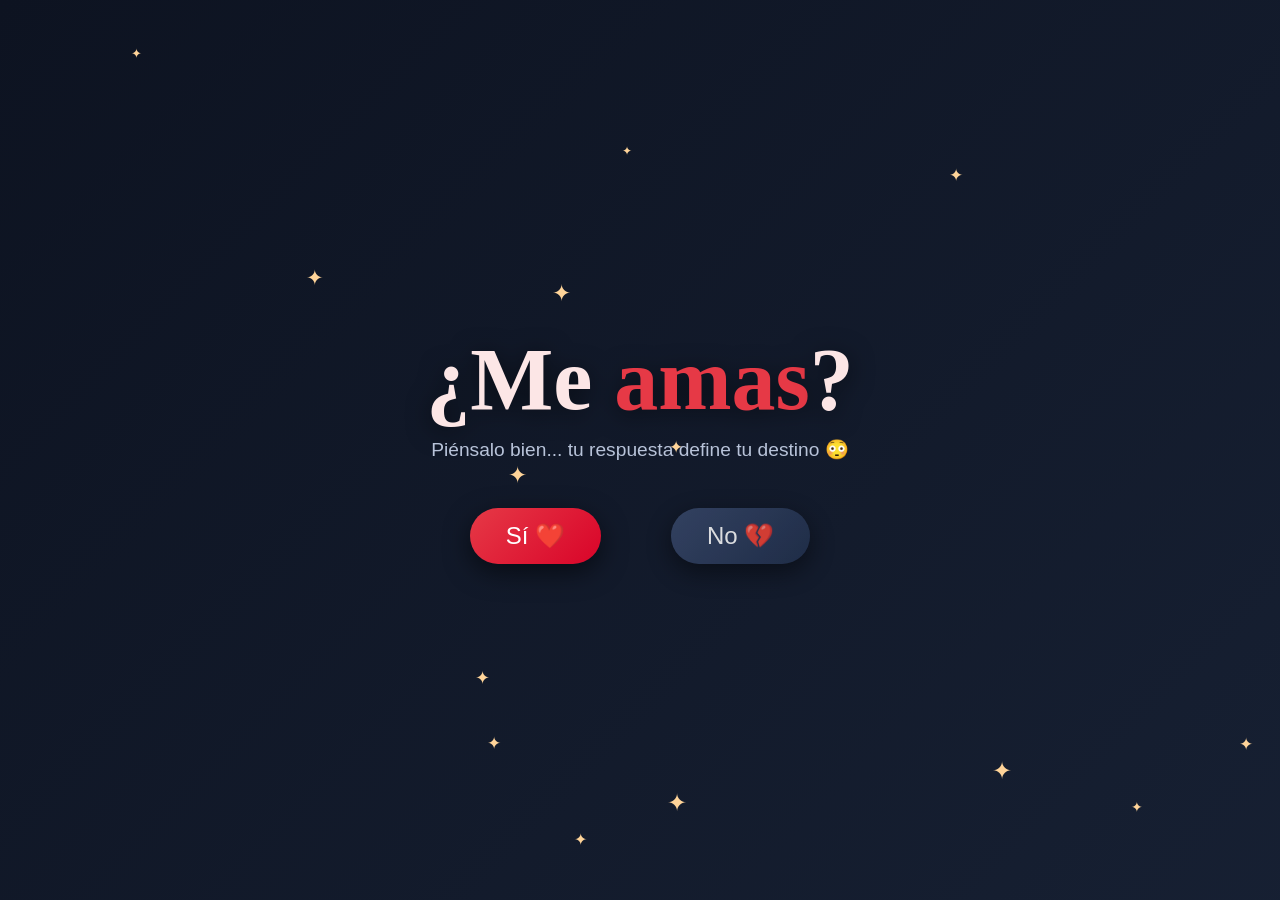
==== virtual/index.html @ 60e003fa "virtual" ====
<!DOCTYPE html>
<html lang="es">
<head>
  <meta charset="UTF-8">
  <meta name="viewport" content="width=device-width, initial-scale=1.0">
  <title>¿Me amas? 💌</title>
  <style>
    /* ==========================================================
       PALETA  ·  Oscuro + Rojo intenso
       Fondo: #0d1321 (azul-marino casi negro)
       Acentos: #e63946 (rojo) · #d90429 (rojo intenso)
       Detalles: #ffd499 (dorado suave) · #fce6e6 (blanco cálido)
       ========================================================== */
    :root {
      --bg-1: #0d1321;
      --bg-2: #1b263b;
      --rojo: #e63946;
      --rojo-intenso: #d90429;
      --dorado: #ffd499;
      --crema: #fce6e6;
      --sombra: rgba(0, 0, 0, .55);
    }

    * { margin: 0; padding: 0; box-sizing: border-box; }

    html, body {
      height: 100%;
      overflow: hidden;
      font-family: "Segoe UI", "Trebuchet MS", Verdana, sans-serif;
      background: linear-gradient(135deg, var(--bg-1), var(--bg-2), var(--bg-1));
      background-size: 300% 300%;
      animation: fondo 14s ease infinite;
    }

    @keyframes fondo {
      0% { background-position: 0% 50%; }
      50% { background-position: 100% 50%; }
      100% { background-position: 0% 50%; }
    }

    /* ============ DECORACIÓN · corazones flotando por todos lados ============ */
    #bg-hearts {
      position: fixed;
      inset: 0;
      pointer-events: none;
      z-index: 0;
      overflow: hidden;
    }
    .flota {
      position: absolute;
      bottom: -60px;
      width: 28px;
      height: 28px;
      background: var(--rojo);
      opacity: .5;
      animation: subir var(--d, 12s) linear infinite;
    }
    .flota::before, .flota::after {
      content: "";
      position: absolute;
      width: 100%;
      height: 100%;
      border-radius: 50%;
      background: inherit;
    }
    .flota::before { top: -50%; left: 0; }
    .flota::after  { top: 0; left: 50%; }
    .flota {
      transform: rotate(-45deg);
      animation-name: subir, latir;
    }
    @keyframes subir {
      0%   { bottom: -60px; opacity: 0; }
      10%  { opacity: .55; }
      90%  { opacity: .35; }
      100% { bottom: 110vh; opacity: 0; }
    }
    @keyframes latir {
      0%, 100% { scale: 1; }
      50% { scale: 1.25; }
    }

    /* coronitas de brillo en las orillas */
    .twinkle {
      position: fixed;
      color: var(--dorado);
      font-size: 16px;
      pointer-events: none;
      z-index: 0;
      animation: brillar 2.6s ease-in-out infinite;
    }
    @keyframes brillar {
      0%, 100% { opacity: .15; transform: scale(.7) rotate(0deg); }
      50% { opacity: .95; transform: scale(1.25) rotate(20deg); }
    }

    /* ============ ESCENAS ============ */
    .scene {
      position: fixed;
      inset: 0;
      display: none;
      flex-direction: column;
      align-items: center;
      justify-content: center;
      z-index: 2;
      padding: 24px;
      text-align: center;
      animation: aparecer .8s ease both;
    }
    .scene.active { display: flex; }

    @keyframes aparecer {
      from { opacity: 0; transform: translateY(24px); }
      to   { opacity: 1; transform: translateY(0); }
    }

    /* ============ ESCENA 1 · la pregunta ============ */
    .question {
      font-family: "Brush Script MT", "Segoe Script", cursive;
      font-size: clamp(3rem, 10vw, 5.5rem);
      color: var(--crema);
      text-shadow: 0 4px 24px var(--sombra);
      margin-bottom: 8px;
    }
    .question span { color: var(--rojo); }

    .sub {
      color: #b8c3d9;
      font-size: clamp(1rem, 3vw, 1.2rem);
      margin-bottom: 40px;
    }

    .buttons {
      display: flex;
      gap: clamp(24px, 8vw, 70px);
      align-items: center;
      justify-content: center;
      min-height: 70px;
    }

    .btn {
      border: none;
      cursor: pointer;
      font-size: clamp(1.1rem, 4vw, 1.5rem);
      padding: 14px 36px;
      border-radius: 999px;
      color: #fff;
      transition: transform .25s, box-shadow .25s, font-size .25s, padding .25s;
      box-shadow: 0 8px 26px var(--sombra);
    }
    .btn:active { transform: scale(.94); }

    #btn-yes {
      background: linear-gradient(135deg, var(--rojo), var(--rojo-intenso));
      animation: pulse-si 1.6s ease-in-out infinite;
    }
    #btn-no {
      background: linear-gradient(135deg, #3a4a6b, #22304d);
      opacity: .85;
    }

    @keyframes pulse-si {
      0%, 100% { box-shadow: 0 0 0 0 rgba(230, 57, 70, .55); }
      50% { box-shadow: 0 0 0 18px rgba(230, 57, 70, 0); }
    }

    /* el botón "No" viaja por la pantalla -> fijo con JS */
    #btn-no.viajero {
      position: fixed;
      z-index: 10;
      transition: left .3s cubic-bezier(.3,1.6,.5,1), top .3s cubic-bezier(.3,1.6,.5,1);
    }

    /* burbuja de mensajes dramáticos */
    .bubble {
      position: fixed;
      left: 50%;
      bottom: 12vh;
      transform: translateX(-50%);
      max-width: min(88vw, 420px);
      background: var(--crema);
      color: var(--bg-1);
      font-weight: 600;
      padding: 12px 20px;
      border-radius: 18px;
      box-shadow: 0 10px 30px var(--sombra);
      z-index: 20;
      animation: burbuja .35s cubic-bezier(.3,1.6,.5,1) both;
    }
    .bubble::after {
      content: "";
      position: absolute;
      top: -10px;
      left: 50%;
      transform: translateX(-50%);
      border: 10px solid transparent;
      border-bottom-color: var(--crema);
      border-top: none;
    }
    .bubble.oculta { display: none; }
    @keyframes burbuja {
      from { opacity: 0; transform: translateX(-50%) translateY(14px) scale(.8); }
      to   { opacity: 1; transform: translateX(-50%) translateY(0) scale(1); }
    }

    /* ============ ESCENA 2 · mensaje de amor ============ */
    .big-msg {
      font-family: "Brush Script MT", "Segoe Script", cursive;
      font-size: clamp(1.8rem, 6.5vw, 3.4rem);
      color: var(--crema);
      line-height: 1.35;
      animation: latir-msg 1s ease-in-out infinite;
    }
    .big-msg strong { color: var(--rojo); }
    @keyframes latir-msg {
      0%, 100% { transform: scale(1); }
      50% { transform: scale(1.06); }
    }

    .btn-continuar {
      margin-top: 44px;
      background: linear-gradient(135deg, var(--rojo), var(--rojo-intenso));
      animation: aparecer 1.4s ease .6s both, pulse-si 1.6s ease-in-out 2s infinite;
    }

    /* ============ ESCENA 3 · sobre + carta ============ */
    #envelope-wrap { position: relative; }

    .envelope {
      position: relative;
      width: min(330px, 82vw);
      height: 210px;
      cursor: pointer;
      transition: transform .3s;
    }
    .envelope:hover { transform: scale(1.04); }

    .pocket, .flap, .letter-paper { position: absolute; left: 0; width: 100%; }

    .pocket {
      bottom: 0;
      height: 100%;
      background: linear-gradient(160deg, #7d1f2d, #5a1520);
      border-radius: 8px;
      z-index: 3;
      clip-path: polygon(0 0, 50% 42%, 100% 0, 100% 100%, 0 100%);
      box-shadow: 0 14px 34px var(--sombra);
    }

    .flap {
      top: 0;
      height: 62%;
      background: linear-gradient(180deg, #a52a3a, #7d1f2d);
      clip-path: polygon(0 0, 100% 0, 50% 100%);
      transform-origin: top center;
      transition: transform .7s ease, z-index 0s .35s;
      z-index: 4;
      border-radius: 8px 8px 0 0;
    }
    .envelope.abierta .flap {
      transform: rotateX(180deg);
      z-index: 1;
    }

    .seal {
      position: absolute;
      top: 48%;
      left: 50%;
      translate: -50% -50%;
      width: 52px;
      height: 52px;
      border-radius: 50%;
      background: radial-gradient(circle at 32% 30%, #ff6b6b, var(--rojo-intenso));
      display: grid;
      place-items: center;
      font-size: 22px;
      z-index: 5;
      box-shadow: 0 4px 14px var(--sombra);
      transition: opacity .4s, scale .4s;
      animation: seal-pulse 1.8s ease-in-out infinite;
    }
    @keyframes seal-pulse {
      0%, 100% { box-shadow: 0 0 0 0 rgba(217, 4, 41, .5); }
      50% { box-shadow: 0 0 0 14px rgba(217, 4, 41, 0); }
    }
    .envelope.abierta .seal { opacity: 0; scale: 1.6; pointer-events: none; }

    .letter-paper {
      bottom: 8px;
      width: 88%;
      left: 6%;
      height: 175px;
      overflow: hidden;
      background: var(--crema);
      border-radius: 6px;
      z-index: 2;
      transform: translateY(0);
      transition: transform .9s ease, width .9s ease, left .9s ease, height .9s ease, border-radius .9s;
      padding: 22px 20px 30px;
      box-shadow: 0 -4px 20px var(--sombra);
    }
    /* al abrir: la carta sube saliendo del sobre */
    .envelope.abierta .letter-paper {
      transform: translateY(-105%);
      z-index: 6;
    }
    /* al expandir: la carta se clava al centro, firme, con una sola transición */
    .envelope.abierta .letter-paper.expandida {
      position: fixed;
      height: auto;
      bottom: auto;
      left: 50%;
      top: 50%;
      transform: translate(-50%, -50%);
      width: min(680px, 92vw);
      max-height: 82vh;
      min-height: 320px;
      overflow-y: auto;
      z-index: 8;
      transition: opacity .4s ease, transform .4s ease;
      transform-origin: center center;
    }
    #scene-letter.expandida-final .pocket,
    #scene-letter.expandida-final .flap {
      opacity: 0;
      pointer-events: none;
      transition: opacity .6s;
    }
    #scene-letter.expandida-final .hint {
      opacity: 0;
      transition: opacity .5s;
    }

    /* ============ FOTOS DECORATIVAS (polaroids) ============ */
    #fotos {
      position: fixed;
      inset: 0;
      z-index: 5;              /* debajo de la carta (z 8): jamás la tapan */
      pointer-events: none;
      opacity: 0;
      transition: opacity 1s ease .25s;
    }
    #scene-letter.expandida-final #fotos { opacity: 1; }

    .polaroid {
      position: fixed;
      background: var(--crema);
      padding: 5px 5px 14px;
      border-radius: 5px;
      box-shadow: 0 12px 32px var(--sombra);
      rotate: var(--r, 0deg);
      animation: balancear var(--d, 5s) ease-in-out infinite;
    }
    /* corazoncito de "cinta" */
    .polaroid::after {
      content: "❤️";
      position: absolute;
      top: -11px;
      left: 50%;
      translate: -50% 0;
      rotate: 12deg;
      font-size: 15px;
      filter: drop-shadow(0 2px 3px rgba(0,0,0,.35));
    }
    .polaroid img {
      display: block;
      width: 100%;
      height: 100%;
      object-fit: cover;
      border-radius: 3px;
    }

    /* 🐝 la abejita + su fotito van SOBRE la carta (collage en la esquina) */
    #p-abejita   { top: 3vh;  right: 2.5vw; width: 150px; --r: 4deg;  --d: 5.2s; z-index: 10; }
    #p-abejita img { aspect-ratio: 1 / 1; }
    #p-recuerdo  { top: 11vh; right: 11.5vw; width: 92px; --r: -9deg; --d: 4.4s; z-index: 11; }
    #p-recuerdo img { aspect-ratio: 3 / 4; }

    /* las demás, repartidas bonito */
    #p-risita  { top: 32vh; left: 2vw;  width: 128px; --r: -5deg; --d: 5.6s; }
    #p-risita img  { aspect-ratio: 4 / 5; }
    #p-pulgar  { bottom: 5vh; left: 4vw;  width: 118px; --r: 3deg;  --d: 4.8s; }
    #p-pulgar img  { aspect-ratio: 4 / 5; }
    #p-fotito  { bottom: 6vh; right: 4vw; width: 118px; --r: -4deg; --d: 5s; }
    #p-fotito img  { aspect-ratio: 4 / 5; }

    @keyframes balancear {
      0%, 100% { translate: 0 0; }
      50% { translate: 0 -9px; }
    }

    /* en celular: la esquina y tamaño se acoplan a pantallas pequeñas */
    @media (max-width: 640px) {
      .polaroid { padding: 4px 4px 10px; }
      .polaroid::after { font-size: 12px; top: -9px; }
      #p-abejita  { width: 92px; top: 2vh; right: 1vw; }
      #p-recuerdo { width: 62px; top: 5vh; right: 26vw; }
      #p-risita   { width: 78px; top: 35vh; left: 1vw; }
      #p-pulgar   { width: 70px; bottom: 4vh; left: 2vw; }
      #p-fotito   { width: 70px; bottom: 4vh; right: 2vw; }
    }
    @media (max-width: 640px) and (prefers-reduced-motion: reduce) {
      .polaroid { animation: none; }
    }

    .letter-cursor { text-align: center; }

    .letter-content h2 {
      font-family: "Brush Script MT", "Segoe Script", cursive;
      color: var(--rojo-intenso);
      font-size: clamp(1.6rem, 5vw, 2.4rem);
      margin-bottom: 16px;
    }
    .letter-content p {
      color: #4a1d24;
      font-family: Georgia, "Times New Roman", serif;
      font-size: clamp(1rem, 2.6vw, 1.15rem);
      line-height: 1.7;
      margin-bottom: 14px;
      text-align: left;
    }
    .signature {
      text-align: right !important;
      font-style: italic;
      color: var(--rojo) !important;
    }

    .hint {
      color: #b8c3d9;
      margin-top: 34px;
      font-size: .95rem;
      animation: brillar 2.6s ease-in-out infinite;
    }

    /* ============ LLUVIA DE CORAZONES (al decir Sí) ============ */
    .rain {
      position: fixed;
      top: -50px;
      width: 22px;
      height: 22px;
      background: var(--rojo);
      z-index: 15;
      pointer-events: none;
      animation: caer var(--d, 4s) linear forwards;
    }
    .rain::before, .rain::after {
      content: "";
      position: absolute;
      width: 100%;
      height: 100%;
      border-radius: 50%;
      background: inherit;
    }
    .rain::before { top: -50%; left: 0; }
    .rain::after  { top: 0; left: 50%; }
    .rain { transform: rotate(-45deg); }
    @keyframes caer {
      0% { top: -50px; opacity: 1; rotate: -45deg; left: var(--x); }
      50% { rotate: 22deg; }
      100% { top: 110vh; opacity: .2; rotate: -70deg; left: calc(var(--x) * 1.08); }
    }

    @media (max-width: 480px) {
      .buttons { flex-direction: column; height: auto; }
    }
  </style>
</head>
<body>

  <!-- 🎀 decoración de fondo: corazones flotando + brillos -->
  <div id="bg-hearts" aria-hidden="true"></div>

  <!-- ===== ESCENA 1 · LA PREGUNTA ===== -->
  <section id="scene-question" class="scene active">
    <h1 class="question">¿Me <span>amas</span>?</h1>
    <p class="sub">Piénsalo bien... tu respuesta define tu destino 😳</p>
    <div class="buttons">
      <button class="btn" id="btn-yes">Sí ❤️</button>
      <button class="btn" id="btn-no">No 💔</button>
    </div>
  </section>

  <!-- ===== ESCENA 2 · MENSAJE DE AMOR ===== -->
  <section id="scene-loved" class="scene">
    <div class="big-msg">¡Sabía que me amas mucho, mucho, <strong>MUCHO</strong>! ❤️<br>Aquí va tu carta...</div>
    <button class="btn btn-continuar" id="btn-continuar">Abrir mi carta 💌</button>
  </section>

  <!-- ===== ESCENA 3 · LA CARTA VIRTUAL ===== -->
  <section id="scene-letter" class="scene">
    <div class="envelope" id="envelope">
      <div class="flap"></div>
      <div class="pocket"></div>

      <!-- 💌 EL SOBRE SE ABRE Y LA CARTA SALE -->
      <div class="letter-paper" id="letter-paper">
        <div class="letter-content">
          <!-- ================================================================
               ✏️  ESCRIBE TU MENSAJE AQUÍ  ✏️
               Cambia SOLO los párrafos <p> de abajo.
               Puedes agregar o quitar párrafos: copia <p>Tu texto</p>
               ================================================================ -->
          <h2>Para ti 💌</h2>
          <p>No es mucho pero es algo amor</p>
          <p>Quiero que sepas que te amo muchísimo y que eres lo mejor que me ha pasado en la vida. A veces, en mis pensamientos, me pregunto si realmente te merezco, pero lo que sí sé con absoluta certeza es cuánto te amo y cuánto te quiero.
Gracias a ti, hoy tengo mejores metas que antes; gracias a ti, soy mucho más feliz. No tengo palabras suficientes para agradecerte por todo tu tiempo, por tu amor y por estar siempre ahí. Eres, sin duda, lo mejor que la vida me ha regalado.</p>
          <p>Gracias por amarme y querer darme tu tiempo.❤️</p>
          <!-- ================= fin del espacio editable ================= -->
          <p class="signature">— Con todo mi amor te digo estas palabras ❤️</p>
        </div>
      </div>

      <div class="seal" id="seal">❤️</div>
    </div>

    <!-- 📸 fotos decorativas que aparecen al abrir la carta -->
    <div id="fotos" aria-hidden="true">
      <div class="polaroid" id="p-abejita"><img src="abejita.jpg" alt=""></div>
      <div class="polaroid" id="p-recuerdo"><img src="para_la_abejitas.jpg" alt=""></div>
      <div class="polaroid" id="p-risita"><img src="risita.jpg" alt=""></div>
      <div class="polaroid" id="p-pulgar"><img src="pulgar.jpg" alt=""></div>
      <div class="polaroid" id="p-fotito"><img src="fotito.jpeg" alt=""></div>
    </div>
    <p class="hint">👆 Toca el sobre para abrirlo</p>
  </section>

  <div id="rain-zone" aria-hidden="true"></div>

  <script>
    /* ============ DECORACIÓN · generar corazones y brillos ============ */
    const zona = document.getElementById("bg-hearts");
    const colores = ["#ff4d6d", "#e63946", "#d90429", "#ff8fa3"];

    for (let i = 0; i < 16; i++) {
      const h = document.createElement("div");
      h.className = "flota";
      h.style.left = (Math.random() * 96) + "vw";
      h.style.setProperty("--d", (9 + Math.random() * 10) + "s");
      h.style.animationDelay = (-Math.random() * 14) + "s";
      h.style.background = colores[i % colores.length];
      const s = 16 + Math.random() * 26;
      h.style.width = h.style.height = s + "px";
      h.style.marginLeft = -(s / 2) + "px";
      zona.appendChild(h);
    }

    // brillos dorados por los bordes
    for (let i = 0; i < 14; i++) {
      const t = document.createElement("span");
      t.className = "twinkle";
      t.textContent = "✦";
      t.style.left = (Math.random() * 98) + "vw";
      t.style.top = (Math.random() * 98) + "vh";
      t.style.animationDelay = (Math.random() * 2.6) + "s";
      t.style.fontSize = (10 + Math.random() * 14) + "px";
      document.body.appendChild(t);
    }

    /* ============ ESCENAS ============ */
    const sceneQ = document.getElementById("scene-question");
    const sceneL = document.getElementById("scene-loved");
    const sceneC = document.getElementById("scene-letter");
    const irA = (escena) => {
      document.querySelectorAll(".scene").forEach(s => s.classList.remove("active"));
      escena.classList.add("active");
    };

    /* ============ BOTÓN "SÍ" · mensaje + lluvia de corazones + carta ============ */
    const btnYes = document.getElementById("btn-yes");

    btnYes.addEventListener("click", () => {
      ocultarBurbuja();
      btnNo.classList.remove("viajero");
      irA(sceneL);
      lluviaDeCorazones(45);
    });

    const btnContinuar = document.getElementById("btn-continuar");
    btnContinuar.addEventListener("click", () => {
      irA(sceneC);
      lluviaDeCorazones(20);
    });

    function lluviaDeCorazones(cantidad) {
      const rz = document.getElementById("rain-zone");
      for (let i = 0; i < cantidad; i++) {
        const c = document.createElement("div");
        c.className = "rain";
        c.style.setProperty("--x", (Math.random() * 100) + "vw");
        c.style.setProperty("--d", (2.5 + Math.random() * 3) + "s");
        c.style.background = colores[i % colores.length];
        const s = 12 + Math.random() * 22;
        c.style.width = c.style.height = s + "px";
        c.style.animationDelay = (Math.random() * 1.4) + "s";
        rz.appendChild(c);
        setTimeout(() => c.remove(), 7000);
      }
    }

    /* ============ BOTÓN "NO" · huye + mensajes de drama ============ */
    const btnNo = document.getElementById("btn-no");
    let intentos = 0;
    let bubble = null;
    let bubbleTimer = null;

    const mensajesNo = [
      "¿Por qué no me amas? 😢",
      "¿Segurita que no? 🥺",
      "Piénsalo bien... aún tienes tiempo 💭",
      "Mi corazón se rompe 💔",
      "¿Cómo puedes decir no a esta carita? 😭",
      "El botón de Sí es más bonito, ¿lo viste? 😏",
      "Vaya... qué dramático, ¿no? 😤",
      "Cada intento me parte el corazón 💔",
      "Ya casi... dale al rojo, es el rojo ❤️",
      "¡Última oportunidad! 👀",
      "Bueno... sapa la que dice no 🐸",
      "No me canso, sigues amándome y lo sabes 😌"
    ];

    function mostrarBurbuja(texto) {
      if (bubble) bubble.remove();
      clearTimeout(bubbleTimer);
      bubble = document.createElement("div");
      bubble.className = "bubble";
      bubble.textContent = texto;
      document.body.appendChild(bubble);
      bubbleTimer = setTimeout(ocultarBurbuja, 2200);
    }
    function ocultarBurbuja() {
      if (bubble) { bubble.remove(); bubble = null; }
    }

    // posición aleatoria evitando los bordes y el botón "Sí"
    function huir() {
      intentos++;

      // mensajes que suben de tono conforme insiste
      const idx = Math.min(intentos - 1, mensajesNo.length - 1);
      mostrarBurbuja(mensajesNo[idx]);

      // el botón Sí crece, el No se achica 🙃
      const extra = Math.min(intentos * 0.08, 1.2);
      btnYes.style.transform = "scale(" + (1 + extra) + ")";
      btnYes.style.padding = (14 + intentos * 1.5) + "px " + (36 + intentos * 4) + "px";
      btnNo.style.scale = Math.max(.55, 1 - intentos * .05);

      // mover
      btnNo.classList.add("viajero");
      const w = btnNo.offsetWidth || 110;
      const h = btnNo.offsetHeight || 48;
      const alto = window.innerHeight, ancho = window.innerWidth;
      let nx, ny, choca;
      let guard = 0;
      do {
        nx = 8 + Math.random() * (ancho - w - 16);
        ny = 60 + Math.random() * (alto - h - 140);
        const rYes = btnYes.getBoundingClientRect();
        choca =
          nx < rYes.right + 20 && nx + w > rYes.left - 20 &&
          ny < rYes.bottom + 20 && ny + h > rYes.top - 20;
        guard++;
      } while (choca && guard < 25);

      btnNo.style.left = nx + "px";
      btnNo.style.top = ny + "px";
    }

    // en PC: huye al acercarse el mouse · en celular: al tocarlo
    btnNo.addEventListener("pointerenter", huir);
    btnNo.addEventListener("click", huir);

    /* ============ SOBRE · abrir y expandir la carta ============ */
    const envelope = document.getElementById("envelope");
    const carta = document.getElementById("letter-paper");
    const seal = document.getElementById("seal");

    function abrirSobre() {
      if (envelope.classList.contains("abierta")) return;
      envelope.classList.add("abierta");
      document.querySelector("#scene-letter .hint").textContent = "💌";
      setTimeout(() => {
        carta.classList.add("expandida");
        sceneC.classList.add("expandida-final");
        lluviaDeCorazones(25);
      }, 950);
    }
    envelope.addEventListener("click", abrirSobre);
  </script>
</body>
</html>
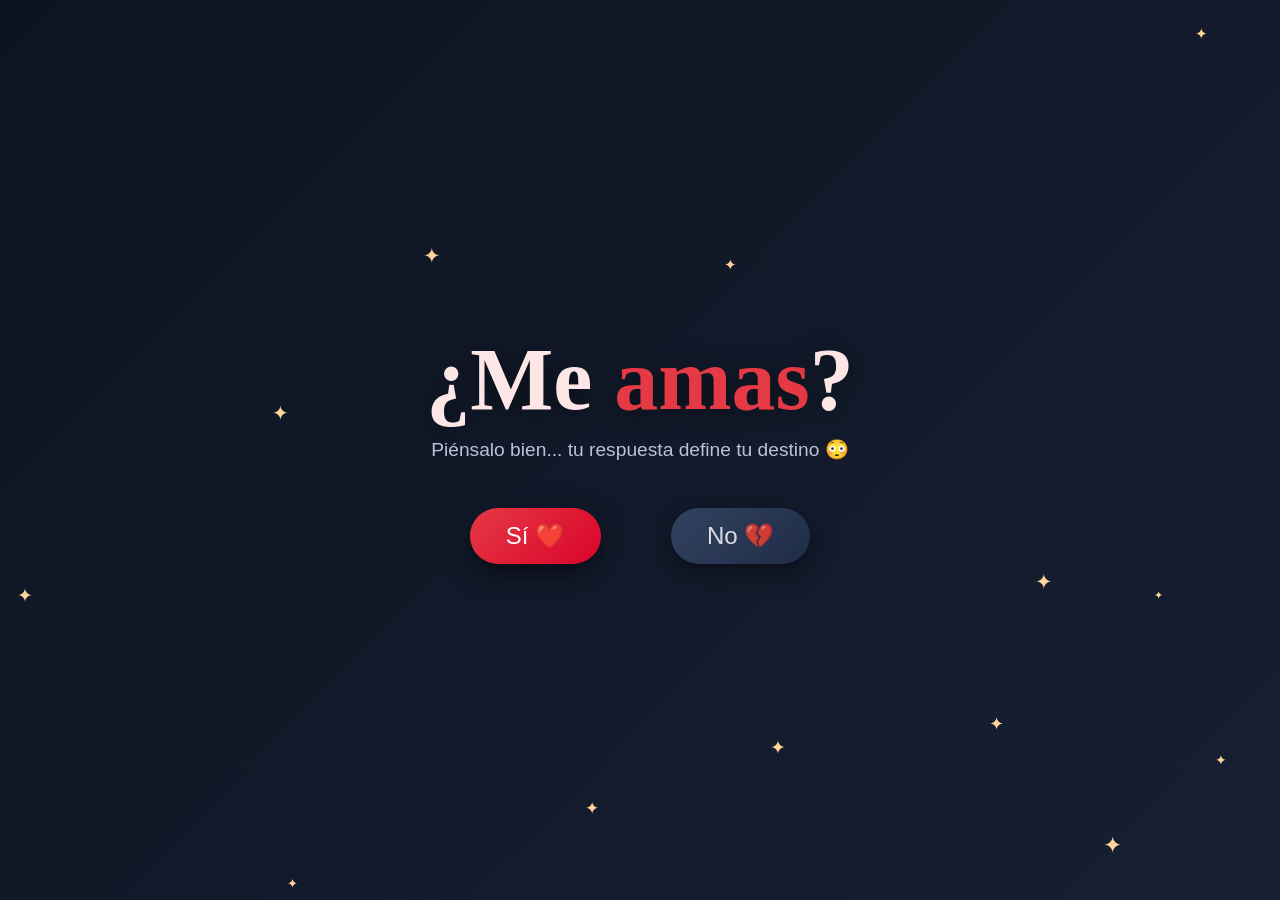
==== commit bad979c0: "ojito" ====
--- a/virtual/index.html
+++ b/virtual/index.html
@@ -403,6 +403,36 @@
       .polaroid { animation: none; }
     }
 
+    /* ============ OJITO (ocultar / mostrar fotos) ============ */
+    #btn-ojito {
+      position: fixed;
+      top: 1.5vh;
+      left: 2.5vw;
+      width: 46px;
+      height: 46px;
+      border-radius: 50%;
+      border: 2px solid rgba(255, 212, 153, .55);
+      background: rgba(13, 19, 33, .78);
+      color: var(--dorado);
+      font-size: 19px;
+      cursor: pointer;
+      z-index: 12;                 /* siempre encima de las fotos */
+      box-shadow: 0 6px 18px var(--sombra);
+      transition: transform .25s ease, background .25s ease;
+      display: grid;
+      place-items: center;
+      padding: 0;
+    }
+    #btn-ojito:hover { transform: scale(1.1); }
+    #btn-ojito:active { transform: scale(.88); }
+    /* fotos ocultas: las polaroids se desvanecen */
+    #scene-letter.fotos-ocultas #fotos { opacity: 0 !important; }
+    #scene-letter.fotos-ocultas #btn-ojito { background: rgba(230, 57, 70, .25); }
+
+    @media (max-width: 640px) {
+      #btn-ojito { width: 38px; height: 38px; font-size: 16px; top: 1vh; left: 2vw; }
+    }
+
     .letter-cursor { text-align: center; }
 
     .letter-content h2 {
@@ -521,6 +551,9 @@
       <div class="polaroid" id="p-pulgar"><img src="pulgar.jpg" alt=""></div>
       <div class="polaroid" id="p-fotito"><img src="fotito.jpeg" alt=""></div>
     </div>
+
+    <!-- 👁️ ojito para ocultar/mostrar las fotos -->
+    <button id="btn-ojito" title="Ocultar fotos" aria-label="Ocultar o mostrar las fotos">👁️</button>
     <p class="hint">👆 Toca el sobre para abrirlo</p>
   </section>
 
@@ -686,6 +719,14 @@
       }, 950);
     }
     envelope.addEventListener("click", abrirSobre);
+
+    /* ============ OJITO · ocultar/mostrar las fotos ============ */
+    const btnOjito = document.getElementById("btn-ojito");
+    btnOjito.addEventListener("click", () => {
+      const oculto = sceneC.classList.toggle("fotos-ocultas");
+      btnOjito.textContent = oculto ? "🙈" : "👁️";
+      btnOjito.title = oculto ? "Mostrar fotos" : "Ocultar fotos";
+    });
   </script>
 </body>
 </html>
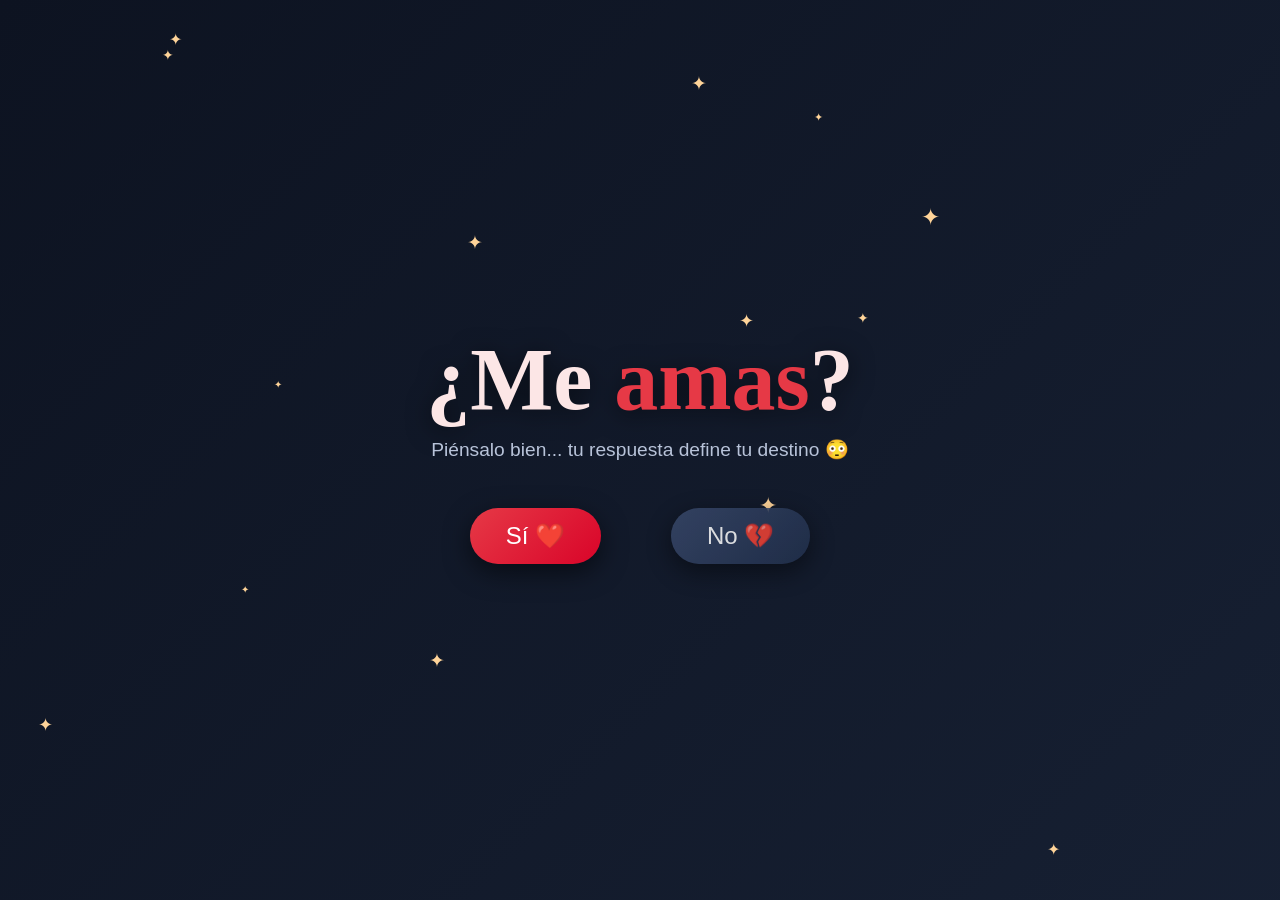
==== commit b73140eb: "ojito1" ====
--- a/virtual/index.html
+++ b/virtual/index.html
@@ -404,10 +404,14 @@
     }
 
     /* ============ OJITO (ocultar / mostrar fotos) ============ */
+    /* fila del título: [ojito] [Para ti 💌] [equilibrio] — el título sigue centrado */
+    .titulo-fila {
+      display: grid;
+      grid-template-columns: 46px 1fr 46px;
+      align-items: center;
+    }
     #btn-ojito {
-      position: fixed;
-      top: 1.5vh;
-      left: 2.5vw;
+      justify-self: start;
       width: 46px;
       height: 46px;
       border-radius: 50%;
@@ -416,7 +420,7 @@
       color: var(--dorado);
       font-size: 19px;
       cursor: pointer;
-      z-index: 12;                 /* siempre encima de las fotos */
+      z-index: 12;
       box-shadow: 0 6px 18px var(--sombra);
       transition: transform .25s ease, background .25s ease;
       display: grid;
@@ -430,7 +434,8 @@
     #scene-letter.fotos-ocultas #btn-ojito { background: rgba(230, 57, 70, .25); }
 
     @media (max-width: 640px) {
-      #btn-ojito { width: 38px; height: 38px; font-size: 16px; top: 1vh; left: 2vw; }
+      .titulo-fila { grid-template-columns: 34px 1fr 34px; }
+      #btn-ojito { width: 34px; height: 34px; font-size: 15px; }
     }
 
     .letter-cursor { text-align: center; }
@@ -530,7 +535,11 @@
                Cambia SOLO los párrafos <p> de abajo.
                Puedes agregar o quitar párrafos: copia <p>Tu texto</p>
                ================================================================ -->
-          <h2>Para ti 💌</h2>
+          <div class="titulo-fila">
+            <button id="btn-ojito" title="Ocultar fotos" aria-label="Ocultar o mostrar las fotos">👁️</button>
+            <h2>Para ti 💌</h2>
+            <span></span>
+          </div>
           <p>No es mucho pero es algo amor</p>
           <p>Quiero que sepas que te amo muchísimo y que eres lo mejor que me ha pasado en la vida. A veces, en mis pensamientos, me pregunto si realmente te merezco, pero lo que sí sé con absoluta certeza es cuánto te amo y cuánto te quiero.
 Gracias a ti, hoy tengo mejores metas que antes; gracias a ti, soy mucho más feliz. No tengo palabras suficientes para agradecerte por todo tu tiempo, por tu amor y por estar siempre ahí. Eres, sin duda, lo mejor que la vida me ha regalado.</p>
@@ -551,9 +560,6 @@
       <div class="polaroid" id="p-pulgar"><img src="pulgar.jpg" alt=""></div>
       <div class="polaroid" id="p-fotito"><img src="fotito.jpeg" alt=""></div>
     </div>
-
-    <!-- 👁️ ojito para ocultar/mostrar las fotos -->
-    <button id="btn-ojito" title="Ocultar fotos" aria-label="Ocultar o mostrar las fotos">👁️</button>
     <p class="hint">👆 Toca el sobre para abrirlo</p>
   </section>
 
